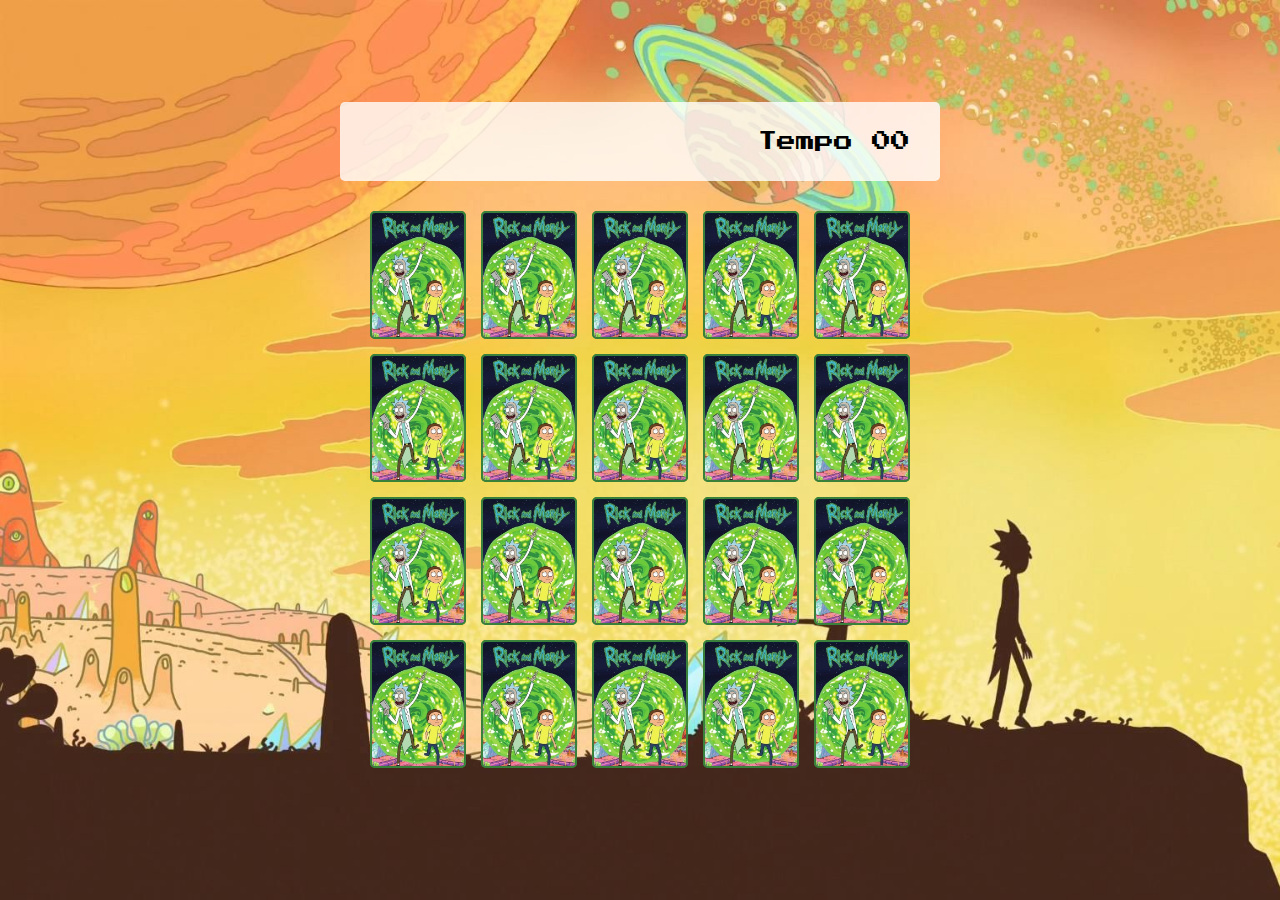
==== pages/game.html @ 62ae2604 "first commit" ====
<!DOCTYPE html>
<html lang="pt-br">
<head>
    <meta charset="UTF-8">
    <meta http-equiv="X-UA-Compatible" content="IE=edge">
    <meta name="viewport" content="width=device-width, initial-scale=1.0">
    <link rel="stylesheet" href="/style/reset.css">
    <link rel="stylesheet" href="/style/game.css">
    <title>Memory Game</title>
</head>
<body>
    <main>
        <header>
            <span class="player"></span>
            <span>Tempo <span class="timer">00</span></span>
        </header>
        <div class="grid">
        </div>
    </main>

    <script src="/js/game.js"></script>
</body>
</html>
---- style/game.css ----
main {
    display: flex;
    flex-direction: column;
    width: 100%;
    background-image: url('../img/bg.jpg');
    background-size: cover;
    min-height: 100vh;
    align-items: center;
    justify-content: center;
    padding: 20px 20px 50px;
  }
  
  header {
    display: flex;
    align-items: center;
    justify-content: space-between;/*espaçamento entre os dois na qual cada um vai fica ao extremo oposto do outro*/
    background-color: rgba(255, 255, 255, 0.8);
    font-size: 1.2em;
    width: 100%;
    max-width: 600px;
    padding: 30px;
    margin: 0 0 30px;
    border-radius: 5px;
  }
  
  .grid{
    display: grid; /*Isso dix que vai ser dividido em colunas*/
    /*esse grindtemplatecolumns diz o tamanho de cada coluna, de largura*/
    grid-template-columns:repeat(5,1fr);/*Esse e para repetir algo dai o primeiro parametro colocamos quantas vezes vai ser e o outro oq vai ser reprtido*/
    gap: 15px; /*Aqui e o espaçamneto entre as colunas*/
    width: 100%; 
    max-width: 540px; /*Aqui é o maximo de tamnho de largadura que ele vai ter */
    margin: 0px auto;
}
  
  .card{
    aspect-ratio: 3/4;
    width: 100%;
    border-radius: 10px;
    position: relative;/*Isso daqui e para ele(no caso o absolute do face) respeita*/
    transition: all 400ms ease;
    transform-style:preserve-3d; /*Isso é para dizer que ele esta em um espaço 3d*/
}
  .face {
    width: 100%;
    height: 100%;
    position: absolute;
    background-size: cover; /*Isso e para deixa o imagem proporcional ao tamanho*/
    background-position: center;/*Isso é para deixa ele no center*/
    border: 2px solid #39813a;
    border-radius: 5px;
    transition: all 400ms ease;
  }
  
  .front {
    transform: rotateY(180deg);
  }
  
  .back {
    background-image: url('../img/back.png');
    backface-visibility: hidden;/*Isso é para ele não mostrar a aprte de tras*/
  }
  
  .reveal-card {
    transform: rotateY(180deg);
  }
  
  .disabled-card {
    filter: saturate(0);/*preto e branco*/
    
    opacity: 0.5;
  }
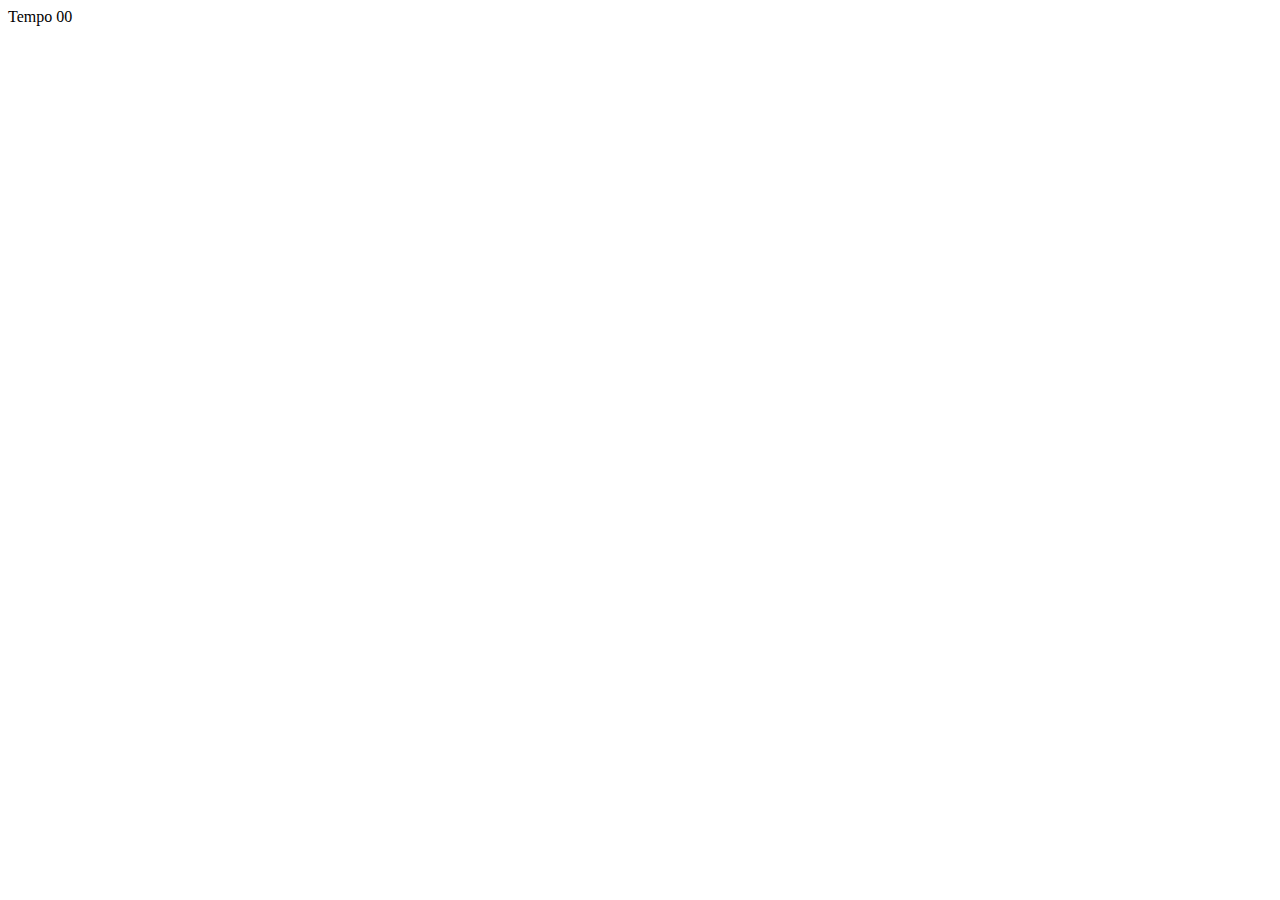
==== commit aea93c9f: "Update game.html" ====
--- a/pages/game.html
+++ b/pages/game.html
@@ -4,8 +4,8 @@
     <meta charset="UTF-8">
     <meta http-equiv="X-UA-Compatible" content="IE=edge">
     <meta name="viewport" content="width=device-width, initial-scale=1.0">
-    <link rel="stylesheet" href="/style/reset.css">
-    <link rel="stylesheet" href="/style/game.css">
+    <link rel="stylesheet" href="./style/reset.css">
+    <link rel="stylesheet" href="./style/game.css">
     <title>Memory Game</title>
 </head>
 <body>
@@ -18,6 +18,6 @@
         </div>
     </main>
 
-    <script src="/js/game.js"></script>
+    <script src="./js/game.js"></script>
 </body>
-</html>+</html>
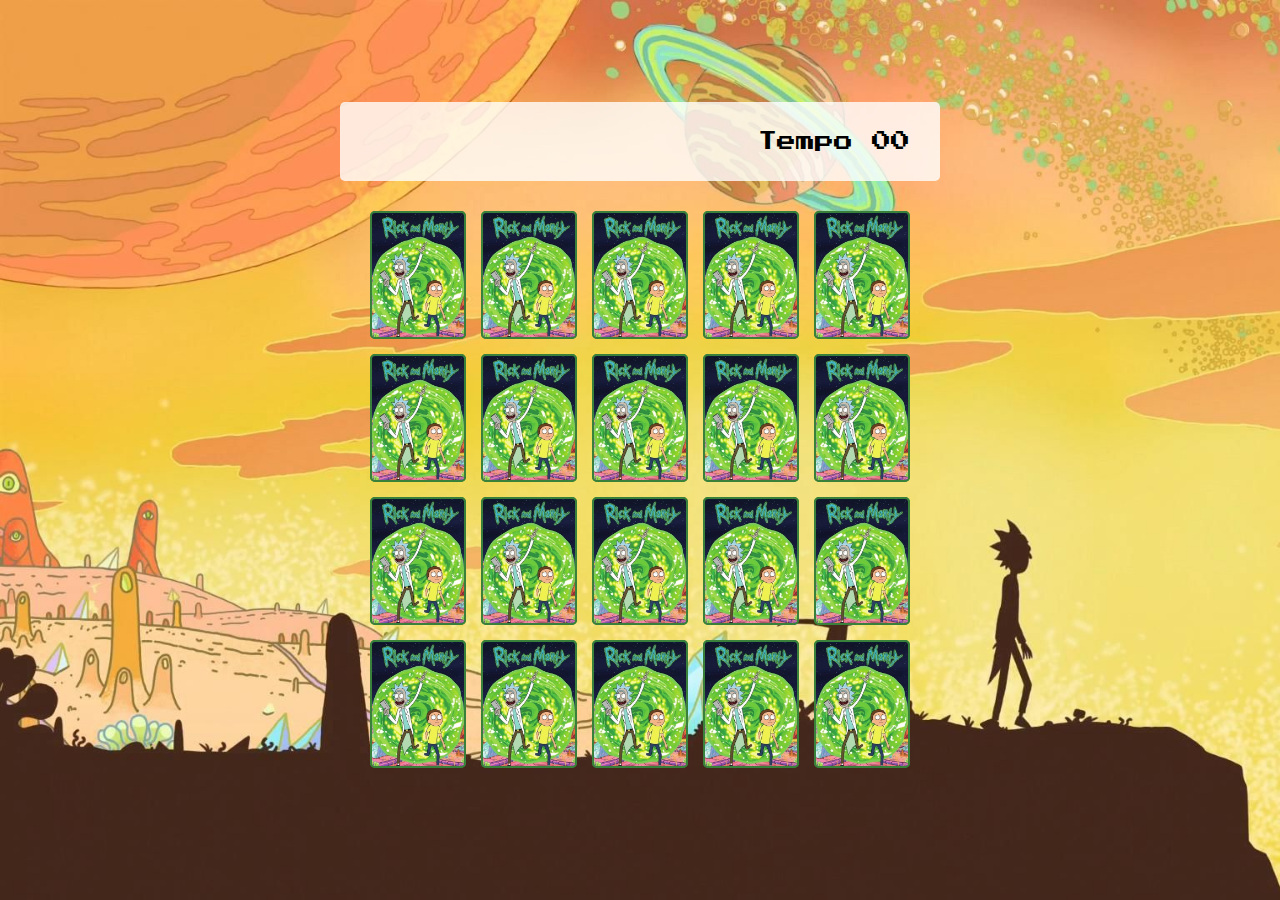
==== commit ebf098bd: "Update game.html" ====
--- a/pages/game.html
+++ b/pages/game.html
@@ -4,8 +4,8 @@
     <meta charset="UTF-8">
     <meta http-equiv="X-UA-Compatible" content="IE=edge">
     <meta name="viewport" content="width=device-width, initial-scale=1.0">
-    <link rel="stylesheet" href="./style/reset.css">
-    <link rel="stylesheet" href="./style/game.css">
+    <link rel="stylesheet" href="../style/reset.css">
+    <link rel="stylesheet" href="../style/game.css">
     <title>Memory Game</title>
 </head>
 <body>
@@ -18,6 +18,6 @@
         </div>
     </main>
 
-    <script src="./js/game.js"></script>
+    <script src="../js/game.js"></script>
 </body>
 </html>
--- a/style/game.css
+++ b/style/game.css
@@ -0,0 +1,73 @@
+
+main {
+    display: flex;
+    flex-direction: column;
+    width: 100%;
+    background-image: url('../img/bg.jpg');
+    background-size: cover;
+    min-height: 100vh;
+    align-items: center;
+    justify-content: center;
+    padding: 20px 20px 50px;
+  }
+  
+  header {
+    display: flex;
+    align-items: center;
+    justify-content: space-between;/*espaçamento entre os dois na qual cada um vai fica ao extremo oposto do outro*/
+    background-color: rgba(255, 255, 255, 0.8);
+    font-size: 1.2em;
+    width: 100%;
+    max-width: 600px;
+    padding: 30px;
+    margin: 0 0 30px;
+    border-radius: 5px;
+  }
+  
+  .grid{
+    display: grid; /*Isso dix que vai ser dividido em colunas*/
+    /*esse grindtemplatecolumns diz o tamanho de cada coluna, de largura*/
+    grid-template-columns:repeat(5,1fr);/*Esse e para repetir algo dai o primeiro parametro colocamos quantas vezes vai ser e o outro oq vai ser reprtido*/
+    gap: 15px; /*Aqui e o espaçamneto entre as colunas*/
+    width: 100%; 
+    max-width: 540px; /*Aqui é o maximo de tamnho de largadura que ele vai ter */
+    margin: 0px auto;
+}
+  
+  .card{
+    aspect-ratio: 3/4;
+    width: 100%;
+    border-radius: 10px;
+    position: relative;/*Isso daqui e para ele(no caso o absolute do face) respeita*/
+    transition: all 400ms ease;
+    transform-style:preserve-3d; /*Isso é para dizer que ele esta em um espaço 3d*/
+}
+  .face {
+    width: 100%;
+    height: 100%;
+    position: absolute;
+    background-size: cover; /*Isso e para deixa o imagem proporcional ao tamanho*/
+    background-position: center;/*Isso é para deixa ele no center*/
+    border: 2px solid #39813a;
+    border-radius: 5px;
+    transition: all 400ms ease;
+  }
+  
+  .front {
+    transform: rotateY(180deg);
+  }
+  
+  .back {
+    background-image: url('../img/back.png');
+    backface-visibility: hidden;/*Isso é para ele não mostrar a aprte de tras*/
+  }
+  
+  .reveal-card {
+    transform: rotateY(180deg);
+  }
+  
+  .disabled-card {
+    filter: saturate(0);/*preto e branco*/
+    
+    opacity: 0.5;
+  }